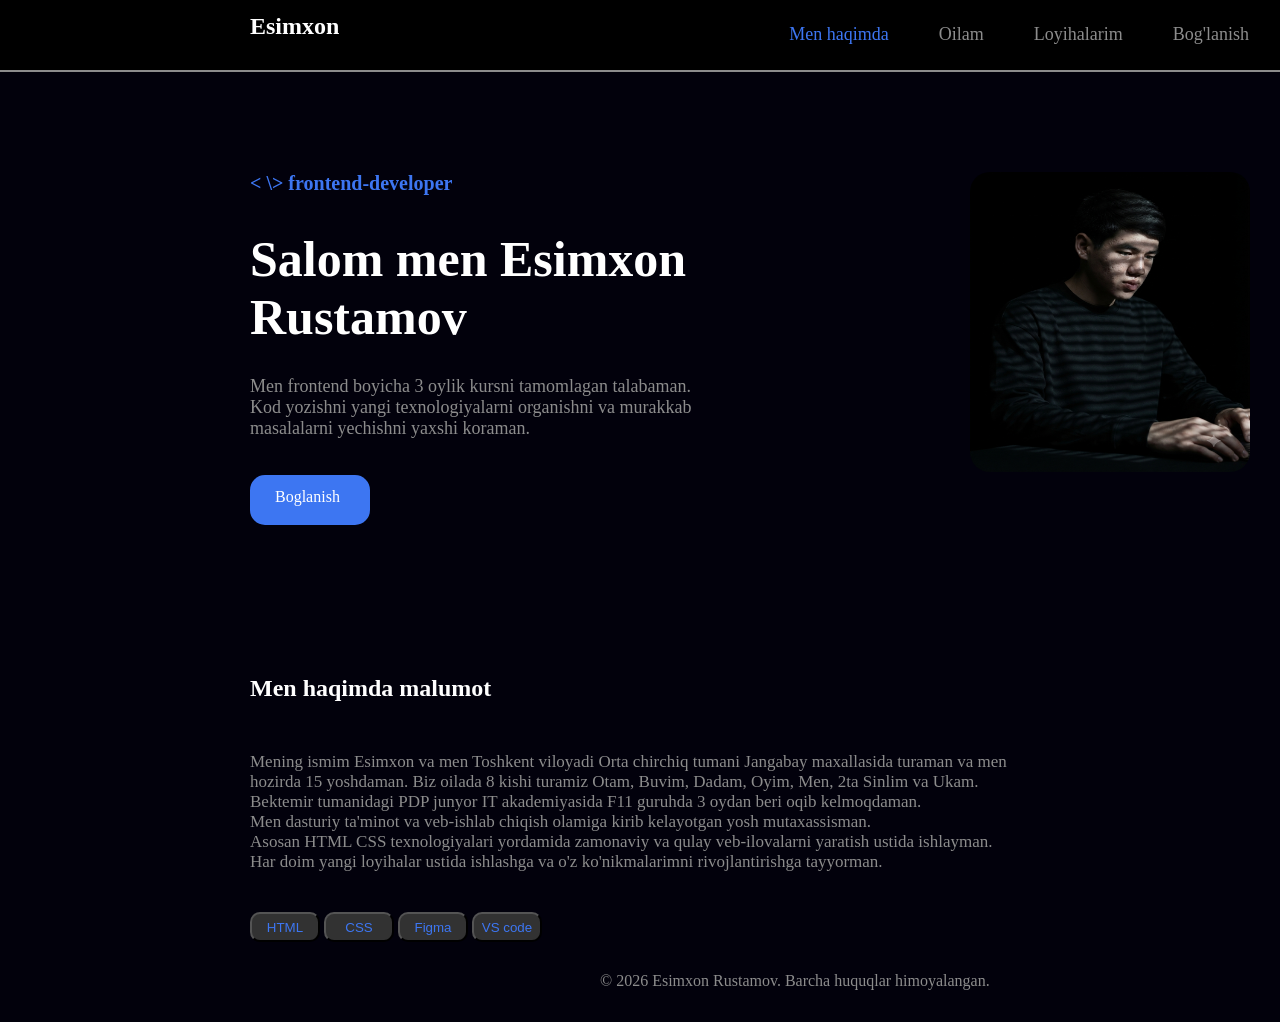
==== index.html @ 318493e0 "oila" ====
<!DOCTYPE html>
<html lang="en">

<head>
    <meta charset="UTF-8">
    <meta name="viewport" content="width=device-width, initial-scale=1.0">
    <title>Document</title>
    <link rel="stylesheet" href="./style.css">
</head>

<body>
    <header>
        <nav>
            <a href="index.html" class="logo">
                <h1 class="nav-text-1">Esimxon</h1>
                <img src="#" alt="">
            </a>

            <ul class="links">
                <li class="link"><a href="index.html" class="link-1-1">Men haqimda</a></li>
                <li class="link"><a href="oila.html" class="link-1">Oilam</a></li>
                <li class="link"><a href="#" class="link-1">Loyihalarim</a></li>
                <li class="link"><a href="#" class="link-1">Bog'lanish</a></li>
            </ul>
        </nav>
        <hr class="hr-1">
    </header>


    <main>
        <div class="mein-2">
            <div>
                <h2 class="me-text-1">
                    < \> frontend-developer
                </h2>
                <h1 class="me-text-2">Salom men Esimxon Rustamov</h1>
                <p class="me-text-3">Men frontend boyicha 3 oylik kursni tamomlagan talabaman.<br>Kod yozishni yangi
                    texnologiyalarni organishni va murakkab <br>masalalarni yechishni yaxshi koraman.
                <p><br><br>
                <div class="boglanish-1">
                    <a href="#" class="boglanish-2">Boglanish</a>
                </div>

            </div>
            <img src="./imeges/men.png" alt="" class="men">
        </div>



        <div class="mein-3">
            <h2 class="in-1">Men haqimda malumot</h2>
            <p class="in-2">Mening ismim Esimxon va men Toshkent viloyadi Orta chirchiq tumani Jangabay maxallasida
                turaman va men <br>hozirda 15 yoshdaman.
                Biz oilada 8 kishi turamiz Otam, Buvim, Dadam, Oyim, Men, 2ta Sinlim va Ukam. <br> 
                Bektemir tumanidagi PDP junyor IT akademiyasida F11 guruhda 3 oydan beri oqib kelmoqdaman.<br> Men
                dasturiy ta'minot va veb-ishlab chiqish olamiga kirib kelayotgan yosh mutaxassisman. <br>Asosan HTML CSS
                texnologiyalari yordamida zamonaviy va qulay veb-ilovalarni yaratish ustida ishlayman.<br> Har doim
                yangi loyihalar ustida ishlashga va o'z ko'nikmalarimni rivojlantirishga tayyorman. </p>
            <div class="box">
                <button class="box-btn">HTML</button>
                <button class="box-btn">CSS</button>
                <button class="box-btn">Figma</button>
                <button class="box-btn">VS code</button>
            </div>
        </div>
        
    </main>
<footer><span class="footer-1">© 2026 Esimxon Rustamov. Barcha huquqlar himoyalangan.</span></footer>
</body>

</html>
---- style.css ----
*{
    margin: 0;
    padding: 0;
    box-sizing: border-box;
}

.cantainer{
    width: 1535px;
    margin: 0 auto;
}

nav{
   
    height: 70px;
    background-color: black;
    color: #fff;
    display: flex;
}

.logo{
    color: #fff;
    text-decoration: none;
}
.nav-text-1{
    padding-top: 13px;
    margin-left: 250px; 
}


.links{
display: flex;
gap: 50px;
padding-top: 24px;
margin-left: 450px;
  list-style-type: none;
}


.link-1{
    color: #8c8c8c;
    text-decoration: none;
     list-style-type: none;
  font-size: 18px;

}
.link-1-1{
    color: #3d76f2;
    text-decoration: none;
     list-style-type: none;
  font-size: 18px;

}
.link{
    text-decoration: none;
      transition: all .2s linear;
}
.link:hover{
 transform: scale(1.1) ;
  
 cursor: pointer;

}
.link-1:hover{
    color: #3d76f2;
}
.hr-1{
    border: 0.5px solid #8c8c8c;
}










main{
    width: 1521px;
    height: 900px;     
    background-color: rgb(2, 1, 12);                                 
}

.mein-2{
    width: 1000px;
     padding-top: 100px;
    margin-left: 250px;   
    display: flex;
    
}


.me-text-1{
color: #3d76f2 ;
font-size: 20px;
cursor: pointer;
}
.me-text-2{
    color: #fff;
    padding-top: 35px;
    font-size: 50px;
    cursor: pointer;
}
.me-text-3{
    color: #8c8c8c;
    padding-top: 30px;
    font-size: 18px;
    cursor: pointer;
}
.boglanish-1{
    width: 120px;
    height: 50px;
    background-color: #3d76f2;
  border-radius: 15px;
  padding-top: 13px;
}
.boglanish-2{
    color: #fff;
    text-decoration: none;
    margin-left: 25px;
   
}

.men{
    width: 300px;
    height: 300px;
   margin-left: 100px;
   border-radius: 20px;
}




.mein-3{
    padding-top: 150px;
    margin-left: 250px;
}

.in-1{
cursor: pointer;
    color: #fff;
}
.in-2{
    padding-top: 50px;
    color:#8c8c8c ;
    font-size:17px;
    cursor: pointer;
}

.box{
    padding-top: 40px;
    
}
.box-btn{
    width: 70px;
    height: 30px;
    background-color: rgb(50, 50, 50);
    color: #3d76f2;
    border-radius: 10px;
    
}

footer{
    height: 50px;
    background-color: rgb(2, 1, 12);  
    color: #8c8c8c;
   
                                   
}
.footer-1{
margin-left: 600px;
}





































/* oila */

section{
    width: 1521px;
    height: 1440px;
    padding-left: 250px;
    background-color: rgb(2, 1, 12) ;

}

.section-1{
    width: 1040px;
    height: 1370px;
  
}
.oila-text-1{
    padding-top: 100px;
    color: #fff;
}
.oila-img{
    width: 1035px;
    height: 350px;
    padding-top: 50px;
    border-radius: 20px;
}

.cardlar{
    padding-top: 50px;
    display: flex;
    gap: 60px;
    
}
.card-1{
    width: 490px;
    height: 170px;
    border-radius: 20px;
    background-color: black;
    display: flex;
  
}
.dad-1{
    width: 100px;
    height: 100px;
    border-radius: 100%;
    margin-left: 20px;
    margin-top: 15px;
}
.card-t-1{
    color: #fff;
    margin-left: 20px;
    padding-top: 20px;
}
.card-t-2{
    color: #3d76f2;
     margin-left: 20px;
    padding-top: 10px;
}
.card-t-3{
    color: #8c8c8c;
  margin-left: 20px;
    padding-top: 10px;
}
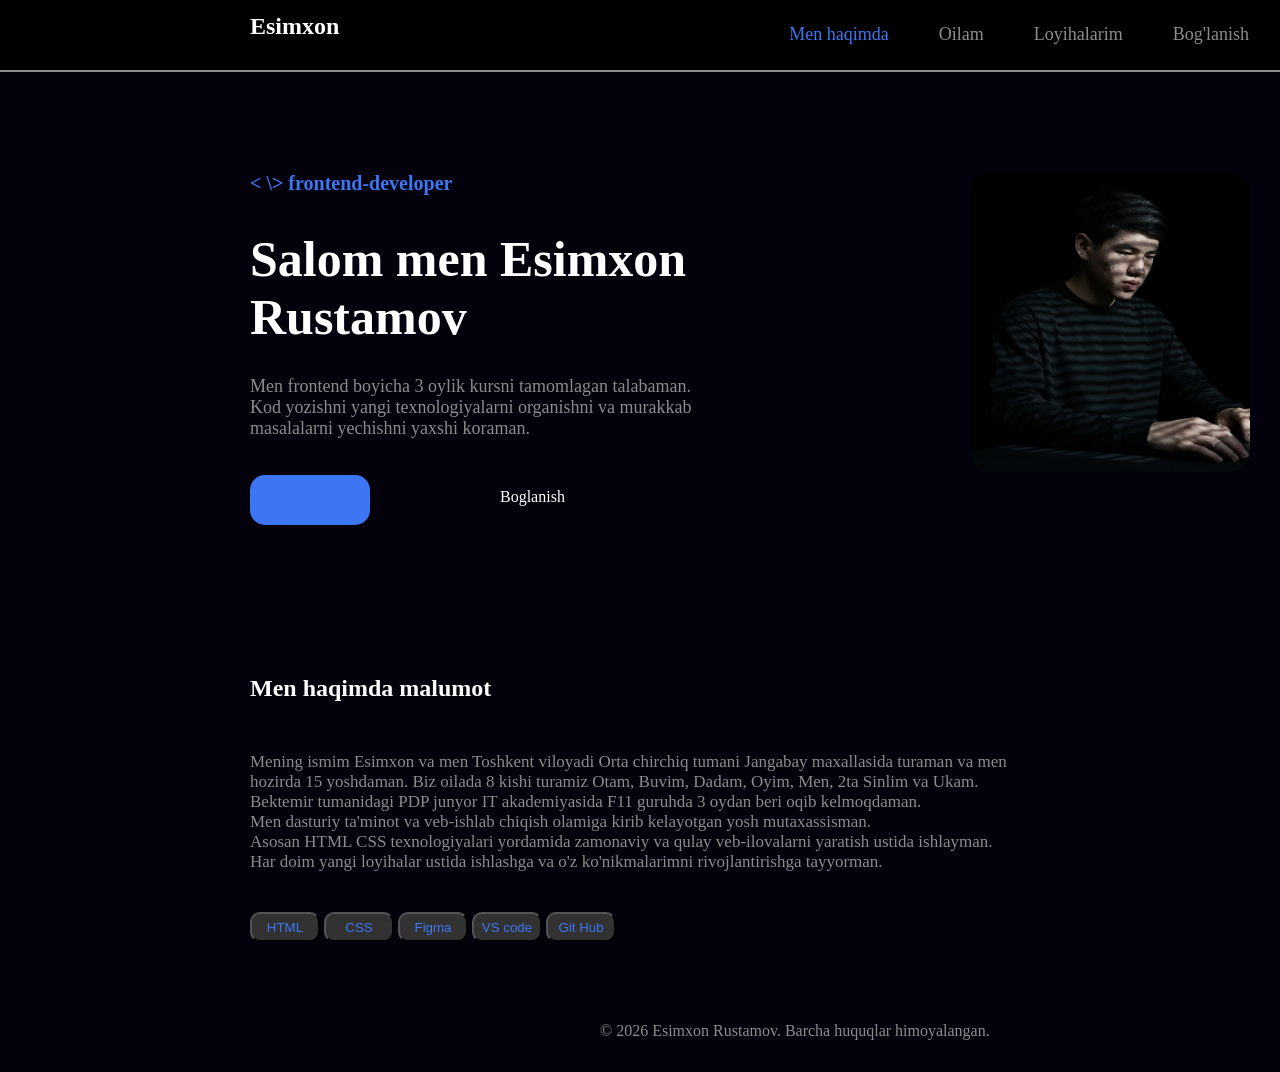
==== commit 3269708d: "oil" ====
--- a/index.html
+++ b/index.html
@@ -19,8 +19,8 @@
             <ul class="links">
                 <li class="link"><a href="index.html" class="link-1-1">Men haqimda</a></li>
                 <li class="link"><a href="oila.html" class="link-1">Oilam</a></li>
-                <li class="link"><a href="#" class="link-1">Loyihalarim</a></li>
-                <li class="link"><a href="#" class="link-1">Bog'lanish</a></li>
+                <li class="link"><a href="loyiha.html" class="link-1">Loyihalarim</a></li>
+                <li class="link"><a href="boglanish.html" class="link-1">Bog'lanish</a></li>
             </ul>
         </nav>
         <hr class="hr-1">
@@ -61,6 +61,7 @@
                 <button class="box-btn">CSS</button>
                 <button class="box-btn">Figma</button>
                 <button class="box-btn">VS code</button>
+                <button class="box-btn">Git Hub</button>
             </div>
         </div>
         
--- a/style.css
+++ b/style.css
@@ -78,7 +78,7 @@
 
 main{
     width: 1521px;
-    height: 900px;     
+    height: 950px;     
     background-color: rgb(2, 1, 12);                                 
 }
 
@@ -270,3 +270,175 @@
   margin-left: 20px;
     padding-top: 10px;
 }
+
+
+
+
+
+
+
+
+
+
+
+
+
+
+
+
+
+
+
+
+
+
+
+
+/* loyixa */
+.may{
+ width: 1521px;
+    height: 1970px;     
+    background-color: rgb(2, 1, 12); 
+}
+.lo-text{
+color: #fff;
+margin-left: 250px;
+padding-top: 100px;
+font-size: 35px;
+}
+
+
+.loy-cardlar{
+    width: 1030px;
+    height: 1000px;
+    
+    margin-left: 250px;
+    margin-top: 50px;
+}
+
+.car-1-1{
+    width: 1030px;
+    height: 300px;
+    border: 2px solid #3d76f2;
+    border-radius: 20px;
+    display: flex;
+    background-color:rgb(11, 7, 26) ;
+}
+
+.car-img{
+  width: 500px;
+  height: 295px; 
+  border-radius: 20px; 
+}
+
+.car-textlar{
+    color: #FFF;
+    margin-left: 40px;
+}
+.car-1{
+    margin-top: 40px;
+}
+
+.loy-btn{
+    width: 120px;
+    height: 50px;
+    border: 2px solid #3d76f2;
+    background-color: rgb(11, 7, 26);
+    border-radius: 15px;
+    color:blue;
+    font-size: 17px;
+    
+}
+
+
+
+
+
+
+
+
+
+
+
+
+
+
+
+
+
+
+
+
+
+
+
+/* boglanish */
+
+
+
+
+.boglanish{
+    width: 1521px;
+    height: 654px;     
+    background-color: rgb(2, 1, 12);
+}
+
+.boglanish-2{
+    margin-left: 250px;
+    padding-top: 60px;
+}
+
+.email{
+    color: #3d76f2;
+    padding-top: 30px;
+    font-size: 15px;
+}
+
+.email-2{
+    padding-top: 15px;
+}
+
+
+.bog-sayt{
+    display: flex;
+    gap: 150px;
+}
+
+.manzil-jonatish{
+      padding-top: 60px;
+}
+
+
+
+label {
+    display: block;
+    color: #e5e7eb;
+    font-size: 15px;
+  }
+
+input,textarea{
+    width: 500px;
+    background: #14161e;
+    border: 1px solid #262936;
+    border-radius: 10px;
+    padding: 16px 18px;
+    color: #f1f1f1;
+    font-size: 15px;
+  }
+
+ 
+
+.btn-1{
+    width: 100%;
+    background: #4f9dff;
+    border-radius: 10px;
+    padding: 16px;
+    color: #0a0b10;
+    font-size: 16px;
+    cursor: pointer;
+    transition: linear .2s ease;
+  }
+
+  .btn-1:hover {
+    background: #3b82f6;
+  }
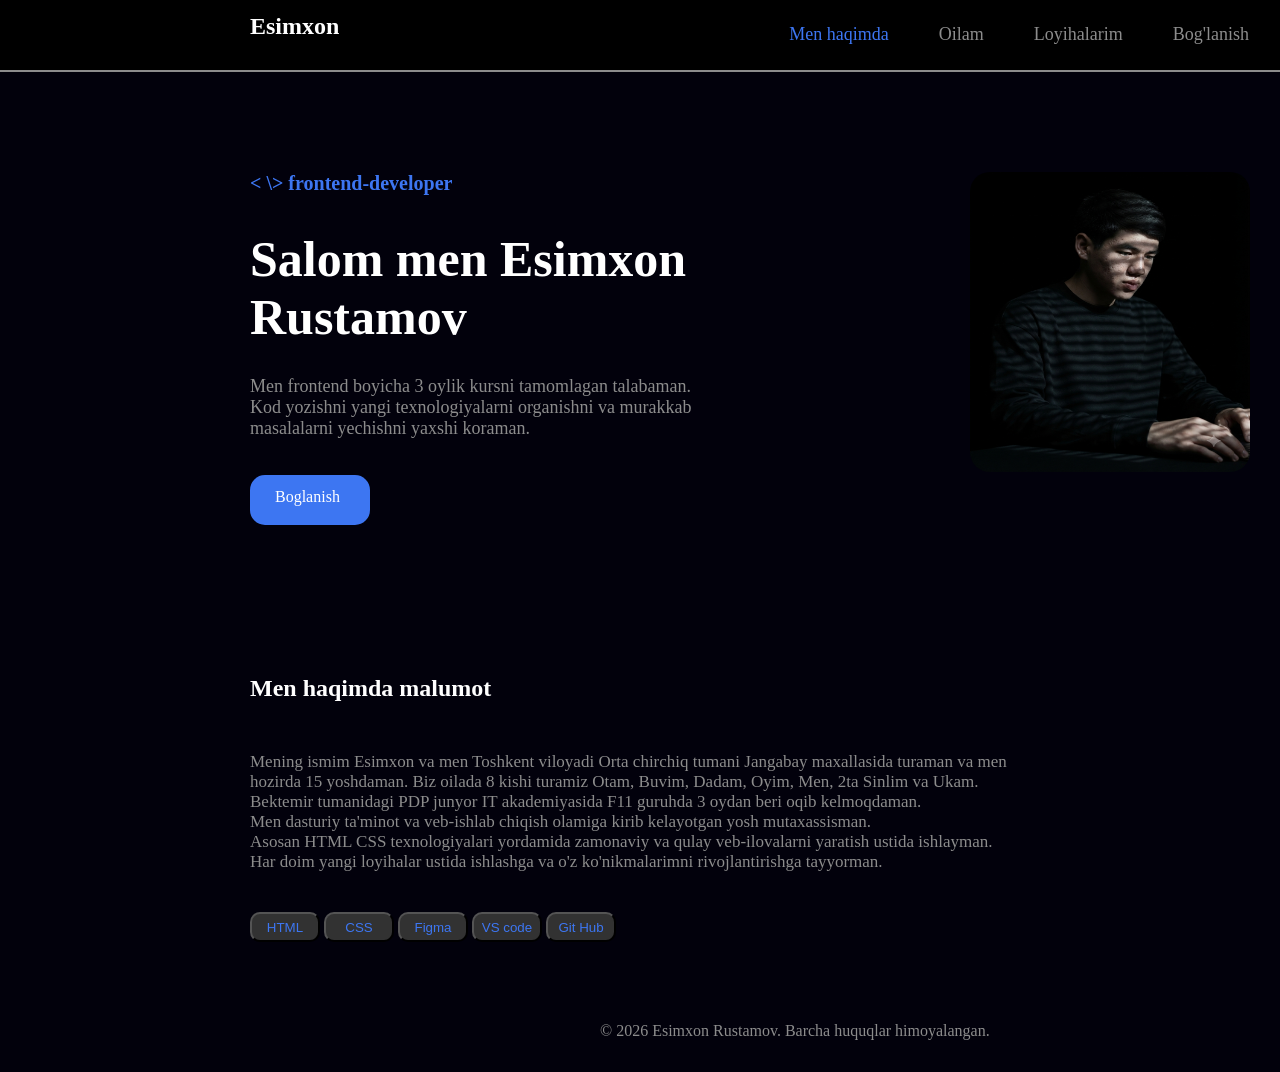
==== commit 6dc63a72: "oi" ====
--- a/index.html
+++ b/index.html
@@ -51,7 +51,7 @@
             <h2 class="in-1">Men haqimda malumot</h2>
             <p class="in-2">Mening ismim Esimxon va men Toshkent viloyadi Orta chirchiq tumani Jangabay maxallasida
                 turaman va men <br>hozirda 15 yoshdaman.
-                Biz oilada 8 kishi turamiz Otam, Buvim, Dadam, Oyim, Men, 2ta Sinlim va Ukam. <br> 
+                Biz oilada 8 kishi turamiz Otam, Buvim, Dadam, Oyim, Men, 2ta Sinlim va Ukam. <br>
                 Bektemir tumanidagi PDP junyor IT akademiyasida F11 guruhda 3 oydan beri oqib kelmoqdaman.<br> Men
                 dasturiy ta'minot va veb-ishlab chiqish olamiga kirib kelayotgan yosh mutaxassisman. <br>Asosan HTML CSS
                 texnologiyalari yordamida zamonaviy va qulay veb-ilovalarni yaratish ustida ishlayman.<br> Har doim
@@ -64,9 +64,9 @@
                 <button class="box-btn">Git Hub</button>
             </div>
         </div>
-        
+
     </main>
-<footer><span class="footer-1">© 2026 Esimxon Rustamov. Barcha huquqlar himoyalangan.</span></footer>
+    <footer><span class="footer-1">© 2026 Esimxon Rustamov. Barcha huquqlar himoyalangan.</span></footer>
 </body>
 
 </html>
--- a/style.css
+++ b/style.css
@@ -1,444 +1,356 @@
-*{
-    margin: 0;
-    padding: 0;
-    box-sizing: border-box;
-}
-
-.cantainer{
-    width: 1535px;
-    margin: 0 auto;
-}
-
-nav{
-   
-    height: 70px;
-    background-color: black;
-    color: #fff;
-    display: flex;
-}
-
-.logo{
-    color: #fff;
-    text-decoration: none;
-}
-.nav-text-1{
-    padding-top: 13px;
-    margin-left: 250px; 
-}
-
-
-.links{
-display: flex;
-gap: 50px;
-padding-top: 24px;
-margin-left: 450px;
+* {
+  margin: 0;
+  padding: 0;
+  box-sizing: border-box;
+}
+
+.cantainer {
+  width: 1535px;
+  margin: 0 auto;
+}
+
+nav {
+  height: 70px;
+  background-color: black;
+  color: #fff;
+  display: flex;
+}
+
+.logo {
+  color: #fff;
+  text-decoration: none;
+}
+.nav-text-1 {
+  padding-top: 13px;
+  margin-left: 250px;
+}
+
+.links {
+  display: flex;
+  gap: 50px;
+  padding-top: 24px;
+  margin-left: 450px;
   list-style-type: none;
 }
 
-
-.link-1{
-    color: #8c8c8c;
-    text-decoration: none;
-     list-style-type: none;
+.link-1 {
+  color: #8c8c8c;
+  text-decoration: none;
+  list-style-type: none;
   font-size: 18px;
-
-}
-.link-1-1{
-    color: #3d76f2;
-    text-decoration: none;
-     list-style-type: none;
+}
+.link-1-1 {
+  color: #3d76f2;
+  text-decoration: none;
+  list-style-type: none;
   font-size: 18px;
-
-}
-.link{
-    text-decoration: none;
-      transition: all .2s linear;
-}
-.link:hover{
- transform: scale(1.1) ;
-  
- cursor: pointer;
-
-}
-.link-1:hover{
-    color: #3d76f2;
-}
-.hr-1{
-    border: 0.5px solid #8c8c8c;
-}
-
-
-
-
-
-
-
-
-
-
-main{
-    width: 1521px;
-    height: 950px;     
-    background-color: rgb(2, 1, 12);                                 
-}
-
-.mein-2{
-    width: 1000px;
-     padding-top: 100px;
-    margin-left: 250px;   
-    display: flex;
-    
-}
-
-
-.me-text-1{
-color: #3d76f2 ;
-font-size: 20px;
-cursor: pointer;
-}
-.me-text-2{
-    color: #fff;
-    padding-top: 35px;
-    font-size: 50px;
-    cursor: pointer;
-}
-.me-text-3{
-    color: #8c8c8c;
-    padding-top: 30px;
-    font-size: 18px;
-    cursor: pointer;
-}
-.boglanish-1{
-    width: 120px;
-    height: 50px;
-    background-color: #3d76f2;
+}
+.link {
+  text-decoration: none;
+  transition: all 0.2s linear;
+}
+.link:hover {
+  transform: scale(1.1);
+
+  cursor: pointer;
+}
+.link-1:hover {
+  color: #3d76f2;
+}
+.hr-1 {
+  border: 0.5px solid #8c8c8c;
+}
+
+main {
+  width: 1521px;
+  height: 950px;
+  background-color: rgb(2, 1, 12);
+}
+
+.mein-2 {
+  width: 1000px;
+  padding-top: 100px;
+  margin-left: 250px;
+  display: flex;
+}
+
+.me-text-1 {
+  color: #3d76f2;
+  font-size: 20px;
+  cursor: pointer;
+}
+.me-text-2 {
+  color: #fff;
+  padding-top: 35px;
+  font-size: 50px;
+  cursor: pointer;
+}
+.me-text-3 {
+  color: #8c8c8c;
+  padding-top: 30px;
+  font-size: 18px;
+  cursor: pointer;
+}
+.boglanish-1 {
+  width: 120px;
+  height: 50px;
+  background-color: #3d76f2;
   border-radius: 15px;
   padding-top: 13px;
 }
-.boglanish-2{
-    color: #fff;
-    text-decoration: none;
-    margin-left: 25px;
-   
-}
-
-.men{
-    width: 300px;
-    height: 300px;
-   margin-left: 100px;
-   border-radius: 20px;
-}
-
-
-
-
-.mein-3{
-    padding-top: 150px;
-    margin-left: 250px;
-}
-
-.in-1{
-cursor: pointer;
-    color: #fff;
-}
-.in-2{
-    padding-top: 50px;
-    color:#8c8c8c ;
-    font-size:17px;
-    cursor: pointer;
-}
-
-.box{
-    padding-top: 40px;
-    
-}
-.box-btn{
-    width: 70px;
-    height: 30px;
-    background-color: rgb(50, 50, 50);
-    color: #3d76f2;
-    border-radius: 10px;
-    
-}
-
-footer{
-    height: 50px;
-    background-color: rgb(2, 1, 12);  
-    color: #8c8c8c;
-   
-                                   
-}
-.footer-1{
-margin-left: 600px;
-}
-
-
-
-
-
-
-
-
-
-
-
-
-
-
-
-
-
-
-
-
-
-
-
-
-
-
-
-
-
-
-
-
-
-
-
-
+.boglanish-2 {
+  color: #fff;
+  text-decoration: none;
+  margin-left: 25px;
+}
+
+.men {
+  width: 300px;
+  height: 300px;
+  margin-left: 100px;
+  border-radius: 20px;
+}
+
+.mein-3 {
+  padding-top: 150px;
+  margin-left: 250px;
+}
+
+.in-1 {
+  cursor: pointer;
+  color: #fff;
+}
+.in-2 {
+  padding-top: 50px;
+  color: #8c8c8c;
+  font-size: 17px;
+  cursor: pointer;
+}
+
+.box {
+  padding-top: 40px;
+}
+.box-btn {
+  width: 70px;
+  height: 30px;
+  background-color: rgb(50, 50, 50);
+  color: #3d76f2;
+  border-radius: 10px;
+}
+
+footer {
+  height: 50px;
+  background-color: rgb(2, 1, 12);
+  color: #8c8c8c;
+}
+.footer-1 {
+  margin-left: 600px;
+}
 
 /* oila */
 
-section{
-    width: 1521px;
-    height: 1440px;
-    padding-left: 250px;
-    background-color: rgb(2, 1, 12) ;
-
-}
-
-.section-1{
-    width: 1040px;
-    height: 1370px;
+section {
+  width: 1521px;
+  height: 1500px;
+  padding-left: 250px;
+  background-color: rgb(2, 1, 12);
+}
+
+.section-1 {
+  width: 1040px;
+  height: 1370px;
+}
+.oila-text-1 {
+  padding-top: 100px;
+  color: #fff;
+  cursor: pointer;
+}
+.oila-img {
+  width: 1035px;
+  height: 350px;
+  padding-top: 50px;
+  border-radius: 20px;
+}
+
+.cardlar {
+  padding-top: 50px;
+  display: flex;
+  gap: 60px;
+}
+.card-1 {
+  width: 490px;
+  height: 170px;
+  border-radius: 20px;
+  background-color: black;
+  display: flex;
+}
+.dad-1 {
+  width: 100px;
+  height: 100px;
+  border-radius: 100%;
+  margin-left: 20px;
+  margin-top: 15px;
+}
+.card-t-1 {
+  color: #fff;
+  margin-left: 20px;
+  padding-top: 20px;
+  cursor: pointer;
+}
+.card-t-2 {
+  color: #3d76f2;
+  margin-left: 20px;
+  padding-top: 10px;
+  cursor: pointer;
+}
+.card-t-3 {
+  color: #8c8c8c;
+  margin-left: 20px;
+  padding-top: 10px;
+  cursor: pointer;
+}
+
+/* loyixa */
+.may {
+  width: 1521px;
+  height: 1800px;
+  background-color: rgb(2, 1, 12);
+}
+.lo-text {
+  color: #fff;
+  margin-left: 250px;
+  padding-top: 100px;
+  font-size: 35px;
+  cursor: pointer;
+}
+
+.loy-cardlar {
+  width: 1030px;
+  height: 1000px;
+
+  margin-left: 250px;
+  margin-top: 50px;
+}
+
+.car-1-1 {
+  width: 1030px;
+  height: 254px;
+  border: 2px solid #3d76f2;
+  border-radius: 20px;
+  display: flex;
+  background-color: rgb(11, 7, 26);
+}
+
+.car-img {
+  width: 400px;
+  height: 250px;
+  border-top-left-radius: 20px;
+  border-bottom-left-radius: 20px;
+ 
+}
+
+.car-textlar {
+  color: #fff;
+  margin-left: 40px;
+  cursor: pointer;
+}
+.car-1 {
+  margin-top: 20px;
+  cursor: pointer;
+}
+
+.loy-btn {
+  width: 120px;
+  height: 50px;
+  border: 2px solid #3d76f2;
+  background-color: rgb(11, 7, 26);
+  border-radius: 15px;
+  color: blue;
+  font-size: 17px;
+}
+
+/* boglanish */
+
+.boglanish {
+  width: 1521px;
+  height: 690px;
+  background-color: rgb(2, 1, 12);
+}
+
+.boglanish-11 {
+  margin-left: 250px;
+  padding-top: 60px;
+  color: #fff;
+}
+
+.email {
+  color: #3d76f2;
+  padding-top: 30px;
+  font-size: 15px;
+  cursor: pointer;
+    font-family: "Satisfy", cursive;
+  font-weight: 400;
+  font-style: normal;
+}
+
+.email-2 {
+  padding-top: 15px;
+  cursor: pointer;
+}
+
+.lo-text-1 {
+  color: #fff;
+  margin-left: 250px;
+  padding-top: 70px;
+  font-size: 35px;
+  cursor: pointer;
+}
+.bog-sayt {
+  display: flex;
+  gap: 150px;
+}
+.bog-m {
+  cursor: pointer;
+}
+.manzil-jonatish {
+    width: 500px;
   
 }
-.oila-text-1{
-    padding-top: 100px;
-    color: #fff;
-}
-.oila-img{
-    width: 1035px;
-    height: 350px;
-    padding-top: 50px;
-    border-radius: 20px;
-}
-
-.cardlar{
-    padding-top: 50px;
-    display: flex;
-    gap: 60px;
-    
-}
-.card-1{
-    width: 490px;
-    height: 170px;
-    border-radius: 20px;
-    background-color: black;
-    display: flex;
-  
-}
-.dad-1{
-    width: 100px;
-    height: 100px;
-    border-radius: 100%;
-    margin-left: 20px;
-    margin-top: 15px;
-}
-.card-t-1{
-    color: #fff;
-    margin-left: 20px;
-    padding-top: 20px;
-}
-.card-t-2{
-    color: #3d76f2;
-     margin-left: 20px;
-    padding-top: 10px;
-}
-.card-t-3{
-    color: #8c8c8c;
-  margin-left: 20px;
-    padding-top: 10px;
-}
-
-
-
-
-
-
-
-
-
-
-
-
-
-
-
-
-
-
-
-
-
-
-
-
-/* loyixa */
-.may{
- width: 1521px;
-    height: 1970px;     
-    background-color: rgb(2, 1, 12); 
-}
-.lo-text{
-color: #fff;
-margin-left: 250px;
-padding-top: 100px;
-font-size: 35px;
-}
-
-
-.loy-cardlar{
-    width: 1030px;
-    height: 1000px;
-    
-    margin-left: 250px;
-    margin-top: 50px;
-}
-
-.car-1-1{
-    width: 1030px;
-    height: 300px;
-    border: 2px solid #3d76f2;
-    border-radius: 20px;
-    display: flex;
-    background-color:rgb(11, 7, 26) ;
-}
-
-.car-img{
+
+label {
+  display: block;
+  color: #e5e7eb;
+  font-size: 15px;
+}
+
+input,
+textarea {
   width: 500px;
-  height: 295px; 
-  border-radius: 20px; 
-}
-
-.car-textlar{
-    color: #FFF;
-    margin-left: 40px;
-}
-.car-1{
-    margin-top: 40px;
-}
-
-.loy-btn{
-    width: 120px;
-    height: 50px;
-    border: 2px solid #3d76f2;
-    background-color: rgb(11, 7, 26);
-    border-radius: 15px;
-    color:blue;
-    font-size: 17px;
-    
-}
-
-
-
-
-
-
-
-
-
-
-
-
-
-
-
-
-
-
-
-
-
-
-
-/* boglanish */
-
-
-
-
-.boglanish{
-    width: 1521px;
-    height: 654px;     
-    background-color: rgb(2, 1, 12);
-}
-
-.boglanish-2{
-    margin-left: 250px;
-    padding-top: 60px;
-}
-
-.email{
-    color: #3d76f2;
-    padding-top: 30px;
-    font-size: 15px;
-}
-
-.email-2{
-    padding-top: 15px;
-}
-
-
-.bog-sayt{
-    display: flex;
-    gap: 150px;
-}
-
-.manzil-jonatish{
-      padding-top: 60px;
-}
-
-
-
-label {
-    display: block;
-    color: #e5e7eb;
-    font-size: 15px;
-  }
-
-input,textarea{
-    width: 500px;
-    background: #14161e;
-    border: 1px solid #262936;
-    border-radius: 10px;
-    padding: 16px 18px;
-    color: #f1f1f1;
-    font-size: 15px;
-  }
-
- 
-
-.btn-1{
-    width: 100%;
-    background: #4f9dff;
-    border-radius: 10px;
-    padding: 16px;
-    color: #0a0b10;
-    font-size: 16px;
-    cursor: pointer;
-    transition: linear .2s ease;
-  }
-
-  .btn-1:hover {
-    background: #3b82f6;
-  }
+  background: #14161e;
+  border: 1px solid #262936;
+  border-radius: 10px;
+  padding: 16px 18px;
+  color: #f1f1f1;
+  font-size: 15px;
+}
+
+.btn-1 {
+  width: 500px;
+  background: #4f9dff;
+  border-radius: 10px;
+  padding: 16px;
+  color: #0a0b10;
+  font-size: 16px;
+  cursor: pointer;
+  transition: all 0.2s linear;
+  margin-top: 20px;
+}
+
+.btn-1:hover {
+  background: #3b82f6;
+}
+
+.text-se {
+  width: 500px;
+  height: 120px;
+}
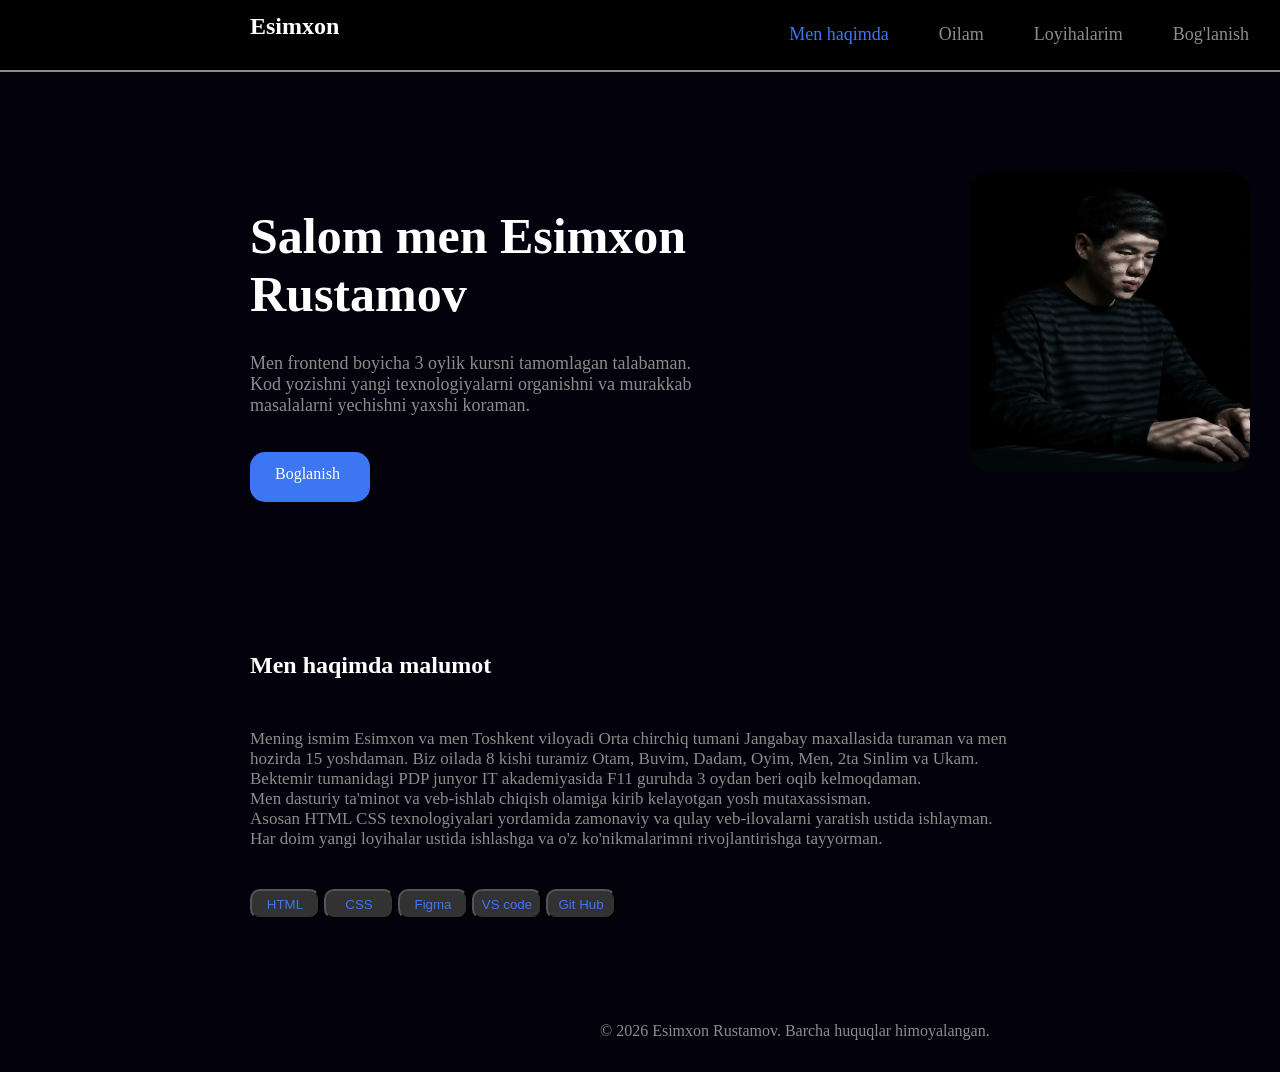
==== commit 5a78a198: "li" ====
--- a/index.html
+++ b/index.html
@@ -30,9 +30,7 @@
     <main>
         <div class="mein-2">
             <div>
-                <h2 class="me-text-1">
-                    < \> frontend-developer
-                </h2>
+                
                 <h1 class="me-text-2">Salom men Esimxon Rustamov</h1>
                 <p class="me-text-3">Men frontend boyicha 3 oylik kursni tamomlagan talabaman.<br>Kod yozishni yangi
                     texnologiyalarni organishni va murakkab <br>masalalarni yechishni yaxshi koraman.
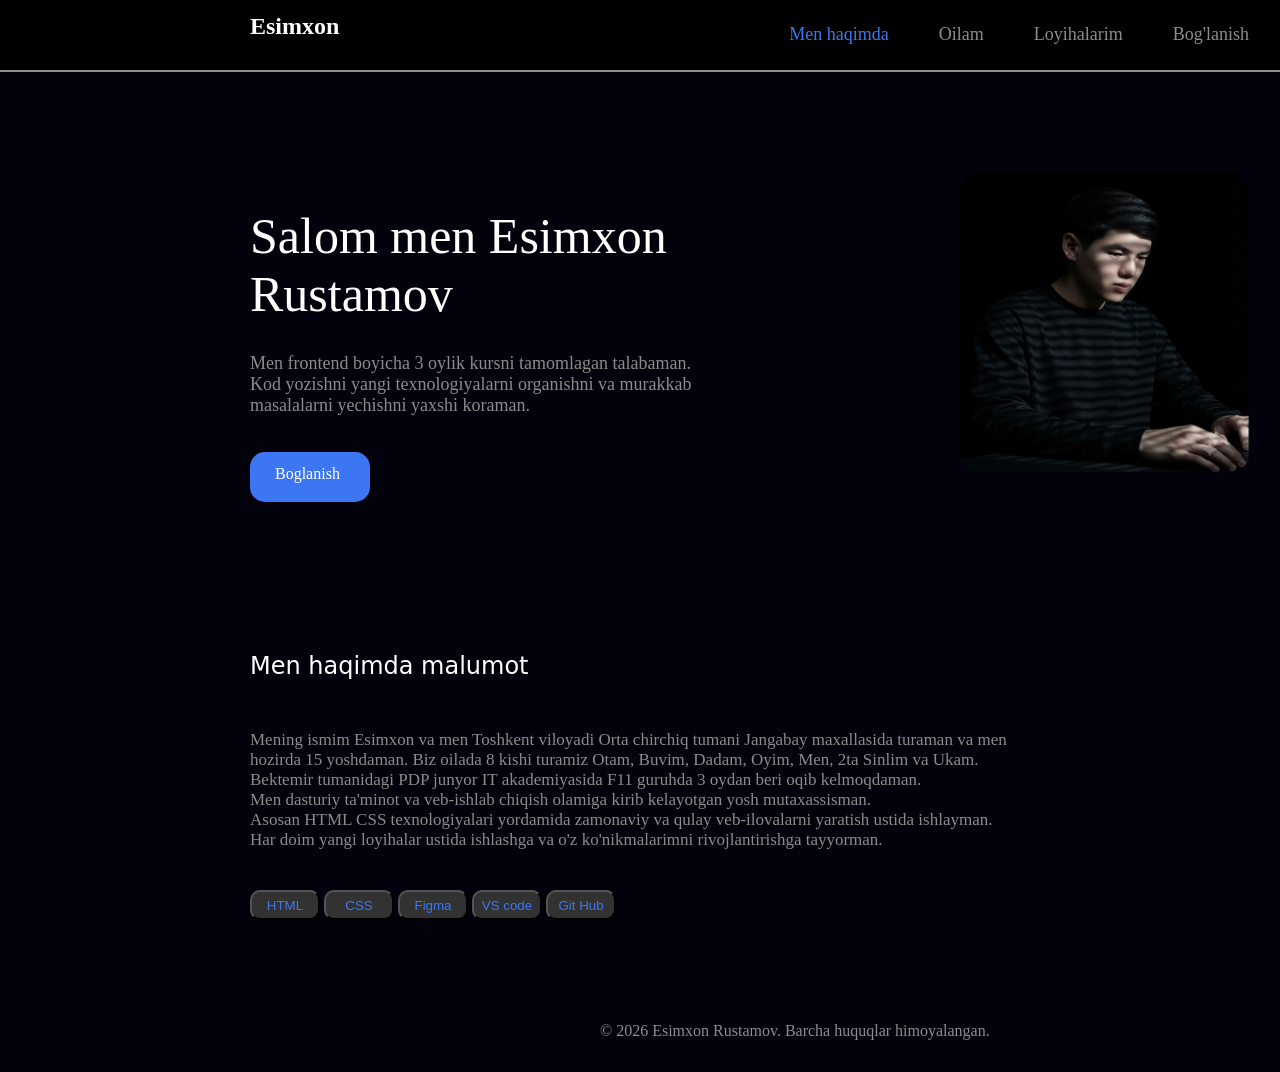
==== commit 610051f3: "fda" ====
--- a/index.html
+++ b/index.html
@@ -36,7 +36,7 @@
                     texnologiyalarni organishni va murakkab <br>masalalarni yechishni yaxshi koraman.
                 <p><br><br>
                 <div class="boglanish-1">
-                    <a href="#" class="boglanish-2">Boglanish</a>
+                    <a href="boglanish.html" class="boglanish-2">Boglanish</a>
                 </div>
 
             </div>
--- a/style.css
+++ b/style.css
@@ -84,6 +84,9 @@
   padding-top: 35px;
   font-size: 50px;
   cursor: pointer;
+     font-family: "Eater", serif;
+  font-weight: 400;
+  font-style: normal;
 }
 .me-text-3 {
   color: #8c8c8c;
@@ -119,6 +122,9 @@
 .in-1 {
   cursor: pointer;
   color: #fff;
+  font-family: "Barriecito", system-ui;
+  font-weight: 400;
+  font-style: normal;
 }
 .in-2 {
   padding-top: 50px;
@@ -151,14 +157,14 @@
 
 section {
   width: 1521px;
-  height: 1500px;
+  height: 1000px;
   padding-left: 250px;
   background-color: rgb(2, 1, 12);
 }
 
 .section-1 {
   width: 1040px;
-  height: 1370px;
+  height: 1000px;
 }
 .oila-text-1 {
   padding-top: 100px;
@@ -167,7 +173,7 @@
 }
 .oila-img {
   width: 1035px;
-  height: 350px;
+  height: 500px;
   padding-top: 50px;
   border-radius: 20px;
 }
@@ -179,7 +185,7 @@
 }
 .card-1 {
   width: 490px;
-  height: 170px;
+  height: 150px;
   border-radius: 20px;
   background-color: black;
   display: flex;
@@ -189,7 +195,7 @@
   height: 100px;
   border-radius: 100%;
   margin-left: 20px;
-  margin-top: 15px;
+  margin-top: 25px;
 }
 .card-t-1 {
   color: #fff;
@@ -202,6 +208,9 @@
   margin-left: 20px;
   padding-top: 10px;
   cursor: pointer;
+  font-family: "Satisfy", cursive;
+
+  
 }
 .card-t-3 {
   color: #8c8c8c;
@@ -213,7 +222,7 @@
 /* loyixa */
 .may {
   width: 1521px;
-  height: 1800px;
+  height: 1500px;
   background-color: rgb(2, 1, 12);
 }
 .lo-text {
@@ -267,6 +276,10 @@
   border-radius: 15px;
   color: blue;
   font-size: 17px;
+}
+.loy-btn-1{
+  color: blue;
+  text-decoration: none;
 }
 
 /* boglanish */
